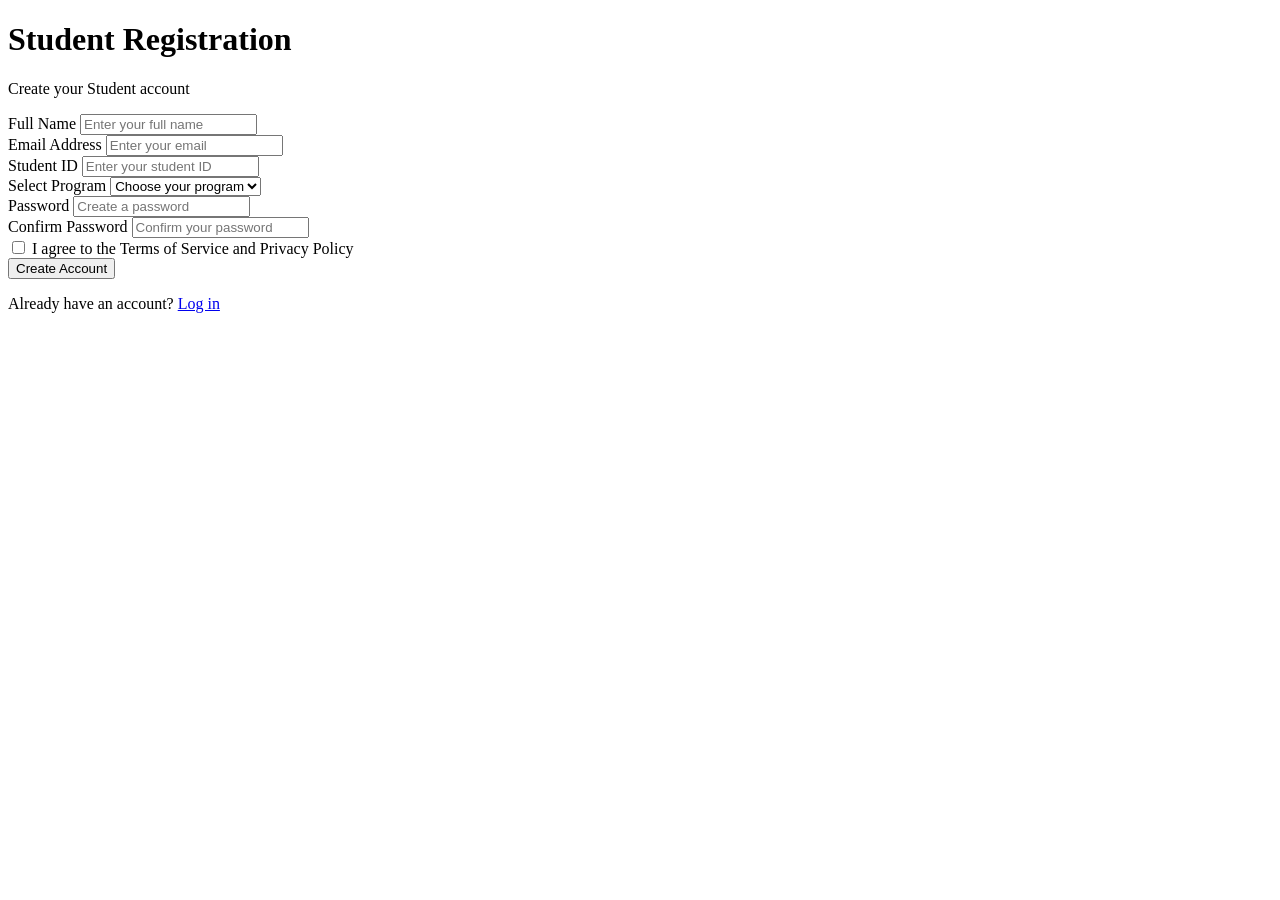
==== register.html @ 6e3558bf "po novoy misha" ====
<!DOCTYPE html>
<html lang="en">
<head>
    <meta charset="UTF-8">
    <meta name="viewport" content="width=device-width, initial-scale=1.0">
    <title>Student Registration</title>
    <link rel="preconnect" href="https://fonts.googleapis.com">
    <link rel="preconnect" href="https://fonts.gstatic.com" crossorigin>
    <link href="https://fonts.googleapis.com/css2?family=Poppins:ital,wght@0,100;0,200;0,300;0,400;0,500;0,600;0,700;0,800;0,900;1,100;1,200;1,300;1,400;1,500;1,600;1,700;1,800;1,900&display=swap" rel="stylesheet">
    <link rel="stylesheet" href="reset.css">
    <link rel="stylesheet" href="style.css">
</head>
<body>
    <div class="register-card">
        <div class="header-bg">
            <h1>Student Registration</h1>
            <p class="pod">Create your Student account</p>
        </div>
        

        <div class="form-content">
            <form action="/api/register" method="post">
                <div class="form">
                    <label for="fullname">Full Name</label>
                    <input type="text" id="fullname" name="fullname" placeholder="Enter your full name">
                </div>


                <div class="form">
                    <label for="email">Email Address</label>
                    <input type="email" id="email" name="email" placeholder="Enter your email">
                </div>


                <div class="form">
                    <label for="student-id">Student ID</label>
                    <input type="text" id="student-id" name="student-id" placeholder="Enter your student ID">
                </div>


                <div class="form">
                    <label for="program">Select Program</label>
                    <select id="program" name="program">
                        <option value="" disabled selected>Choose your program</option>
                        <option value="Computer Science">Computer Science</option>
                        <option value="Engineering">Engineering</option>
                        <option value="Business">Business</option>
                        <option value="Arts & Humanities">Arts & Humanities</option>
                        <option value="Science">Science</option>
                        <option value="prepod">Препод преподский</option>
                    </select>
                </div> 


                <div class="form">
                    <label for="password">Password</label>
                    <input type="password" id="password" name="password" placeholder="Create a password">
                </div>


                <div class="form">
                    <label for="confirm-password">Confirm Password</label>
                    <input type="password" id="confirm-password" name="confirm-password" placeholder="Confirm your password">
                </div>


                <div class="formcheck">
                    <input type="checkbox" id="terms" name="terms" value="true">
                    <label for="terms">I agree to the Terms of Service and Privacy Policy</label>
                </div>


                <button type="submit">Create Account</button>
            </form>


            <p class="text">
                Already have an account? <a href="index.html" class="link">Log in</a>
            </p>
        </div>
    </div>
</body>
</html>
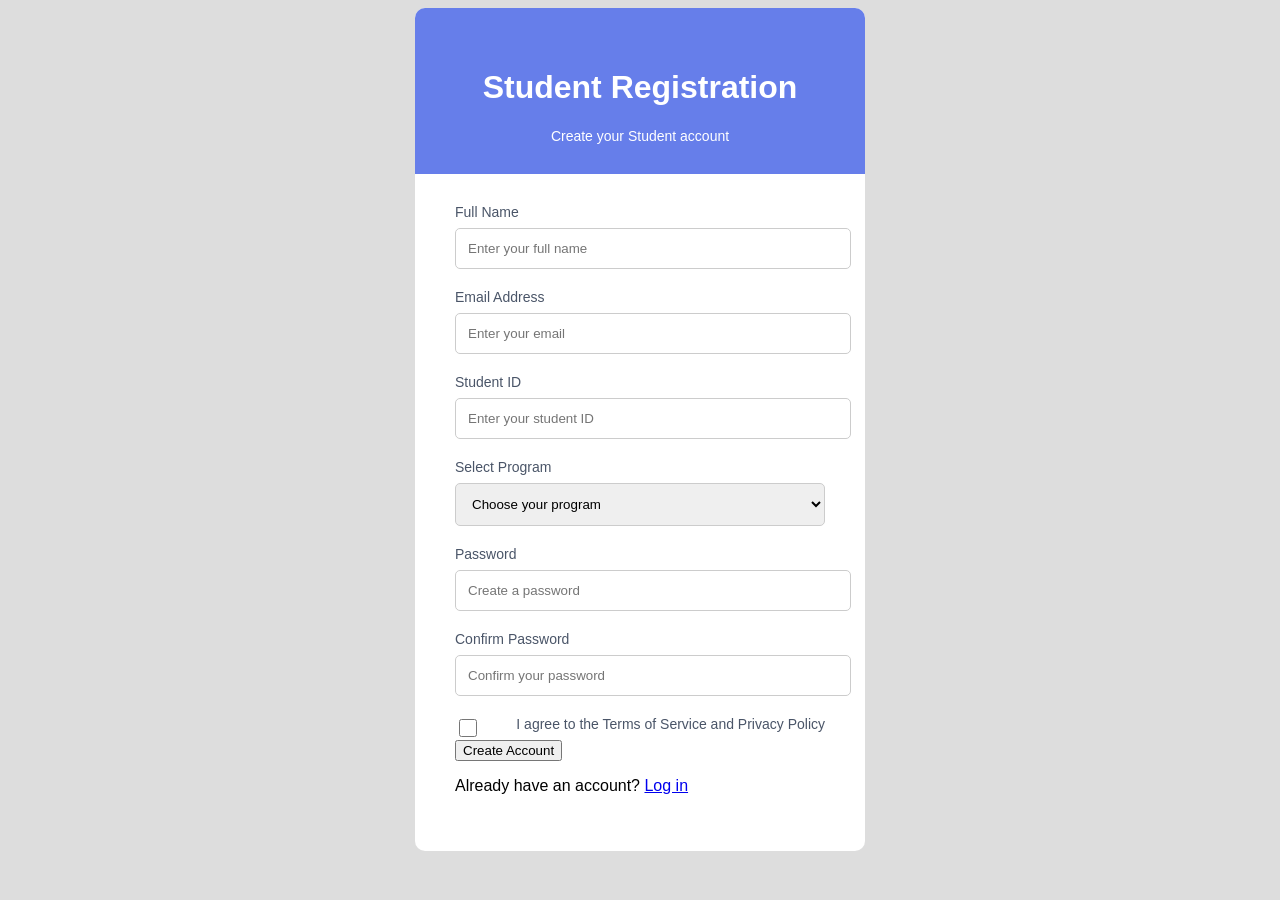
==== commit a5b18a15: "po novoy misha 2" ====
--- a/register.html
+++ b/register.html
@@ -1,3 +1,4 @@
+
 <!DOCTYPE html>
 <html lang="en">
 <head>
@@ -80,4 +81,4 @@
         </div>
     </div>
 </body>
-</html>
+</html>
--- a/style.css
+++ b/style.css
@@ -0,0 +1,78 @@
+body {
+    font-family: 'Poppins', sans-serif;
+    background-color: #ddd;
+    display: flex;
+    justify-content: center;
+    align-items: center;
+}
+
+.login-card, .register-card {
+    background: white;
+    border-radius: 10px;
+    width: 100%;
+    max-width: 450px;
+    overflow: hidden;
+}
+
+.header-bg {
+    background: #667eea;
+    padding: 40px 40px 30px 40px;
+    text-align: center;
+}
+
+h1 {
+    color: white;
+}
+
+.pod {
+    text-align: center;
+    color: #ffffff;
+    font-size: 14px;
+    margin-bottom: 0;
+}
+
+
+.form-content {
+    padding: 30px 40px 40px 40px;
+}
+
+.form {
+    margin-bottom: 20px;
+}
+
+label {
+    display: block;
+    margin-bottom: 8px;
+    color: #4a5568;
+    font-size: 14px;
+}
+
+input, select {
+    width: 100%;
+    padding: 12px;
+    border: 1px solid #ccc;
+    border-radius: 5px;
+}
+
+input:focus, select:focus {
+    border-color: #667eea;
+    outline: none;
+    box-shadow: #0b0c0e
+}
+
+.formcheck {
+    display: flex;
+    justify-content: space-between;
+    align-items: center;
+}
+
+.formcheck input[type="checkbox"] {
+    width: 18px;
+    height: 18px;
+    margin-right: 8px;
+}
+
+.checkbox {
+    display: flex;
+    align-items: center;
+}
